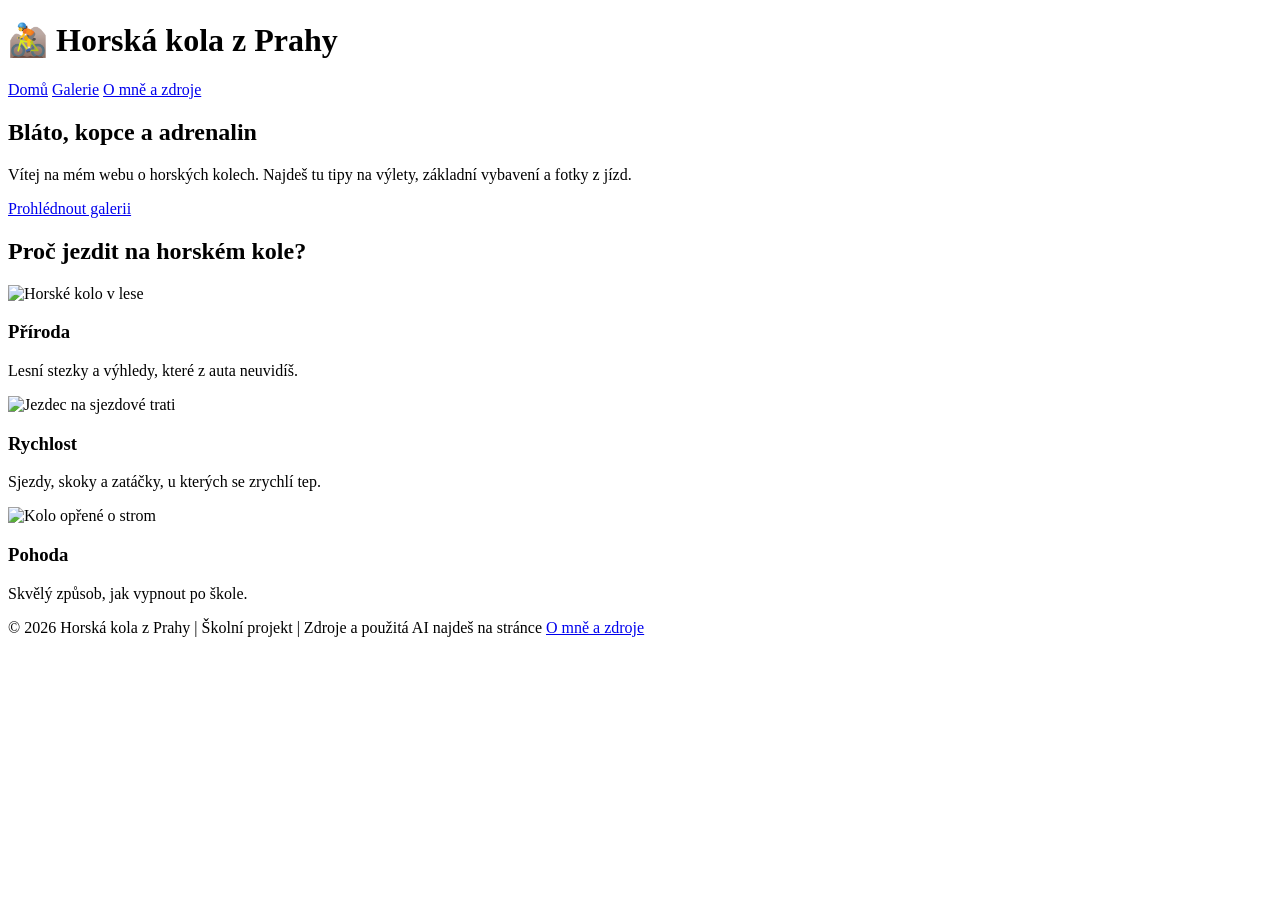
==== index.html @ 3a19416e "Add files via upload" ====
<!DOCTYPE html>
<html lang="cs">
<head>
  <meta charset="UTF-8">
  <meta name="viewport" content="width=device-width, initial-scale=1.0">
  <title>Horská kola z Prahy</title>
  <link rel="stylesheet" href="style.css">
</head>
<body>
  <header>
    <h1>🚵 Horská kola z Prahy</h1>
    <nav>
      <a href="index.html">Domů</a>
      <a href="galerie.html">Galerie</a>
      <a href="o-mne.html">O mně a zdroje</a>
    </nav>
  </header>

  <main>
    <section class="hero">
      <h2>Bláto, kopce a adrenalin</h2>
      <p>Vítej na mém webu o horských kolech. Najdeš tu tipy na výlety, základní vybavení a fotky z jízd.</p>
      <a class="tlacitko" href="galerie.html">Prohlédnout galerii</a>
    </section>

    <section>
      <h2>Proč jezdit na horském kole?</h2>
      <div class="karty">
        <article>
          <img src="kolo1.jpg" alt="Horské kolo v lese">
          <h3>Příroda</h3>
          <p>Lesní stezky a výhledy, které z auta neuvidíš.</p>
        </article>
        <article>
          <img src="kolo2.jpg" alt="Jezdec na sjezdové trati">
          <h3>Rychlost</h3>
          <p>Sjezdy, skoky a zatáčky, u kterých se zrychlí tep.</p>
        </article>
        <article>
          <img src="kolo3.jpg" alt="Kolo opřené o strom">
          <h3>Pohoda</h3>
          <p>Skvělý způsob, jak vypnout po škole.</p>
        </article>
      </div>
    </section>
  </main>

  <footer>
    <p>&copy; 2026 Horská kola z Prahy | Školní projekt | Zdroje a použitá AI najdeš na stránce <a href="o-mne.html#zdroje">O mně a zdroje</a></p>
  </footer>
</body>
</html>
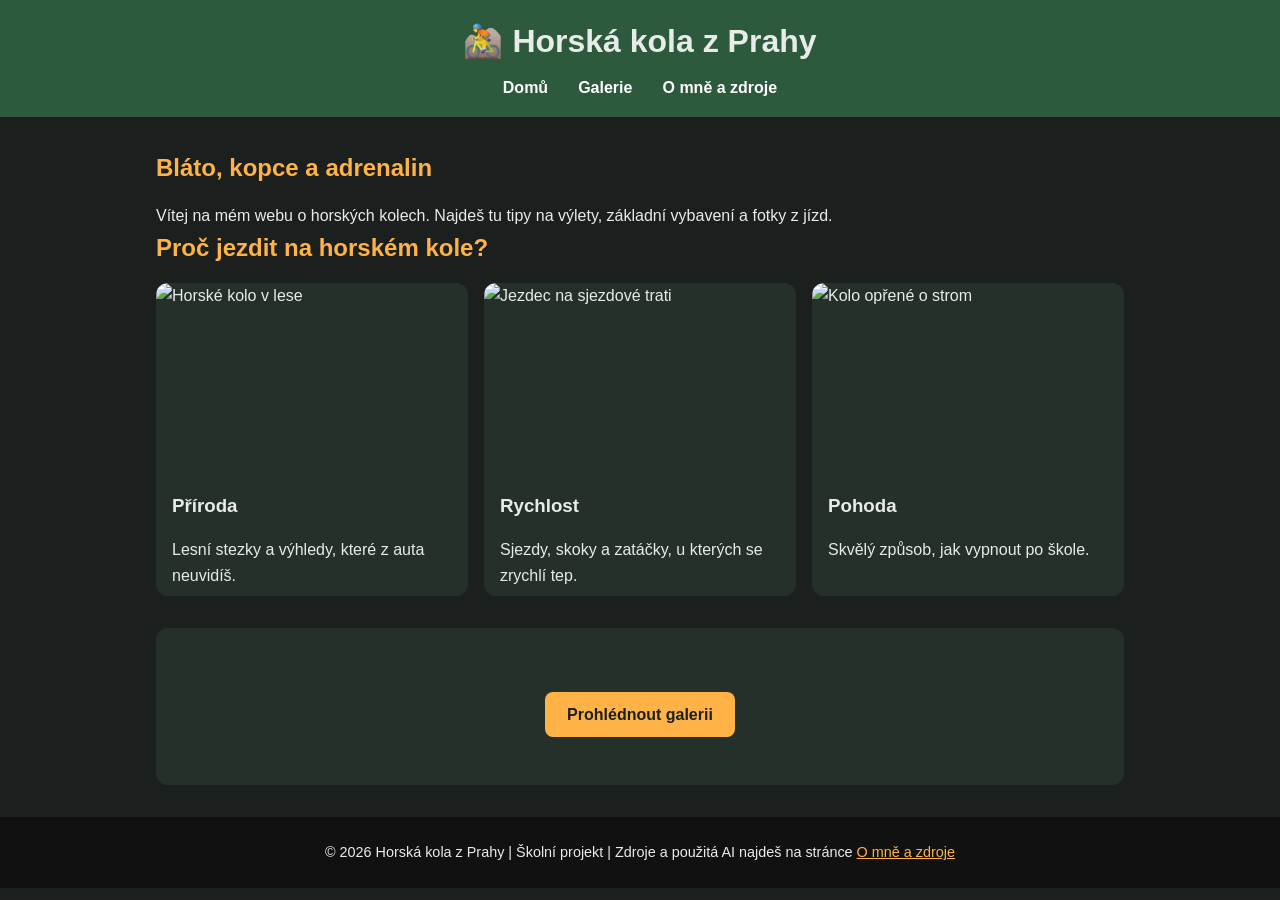
==== commit 4f53360a: "Upravení Indexu" ====
--- a/index.html
+++ b/index.html
@@ -16,34 +16,34 @@
     </nav>
   </header>
 
-  <main>
-    <section class="hero">
-      <h2>Bláto, kopce a adrenalin</h2>
-      <p>Vítej na mém webu o horských kolech. Najdeš tu tipy na výlety, základní vybavení a fotky z jízd.</p>
-      <a class="tlacitko" href="galerie.html">Prohlédnout galerii</a>
-    </section>
+<main>
+  <section>
+     <h2>Bláto, kopce a adrenalin</h2>
+    <p>Vítej na mém webu o horských kolech. Najdeš tu tipy na výlety, základní vybavení a fotky z jízd.</p>
+    <h2>Proč jezdit na horském kole?</h2>
+    <div class="karty">
+      <article>
+        <img src="kolo1.jpg" alt="Horské kolo v lese">
+        <h3>Příroda</h3>
+        <p>Lesní stezky a výhledy, které z auta neuvidíš.</p>
+      </article>
+      <article>
+        <img src="kolo2.jpg" alt="Jezdec na sjezdové trati">
+        <h3>Rychlost</h3>
+        <p>Sjezdy, skoky a zatáčky, u kterých se zrychlí tep.</p>
+      </article>
+      <article>
+        <img src="kolo3.jpg" alt="Kolo opřené o strom">
+        <h3>Pohoda</h3>
+        <p>Skvělý způsob, jak vypnout po škole.</p>
+      </article>
+    </div>
+  </section>
 
-    <section>
-      <h2>Proč jezdit na horském kole?</h2>
-      <div class="karty">
-        <article>
-          <img src="kolo1.jpg" alt="Horské kolo v lese">
-          <h3>Příroda</h3>
-          <p>Lesní stezky a výhledy, které z auta neuvidíš.</p>
-        </article>
-        <article>
-          <img src="kolo2.jpg" alt="Jezdec na sjezdové trati">
-          <h3>Rychlost</h3>
-          <p>Sjezdy, skoky a zatáčky, u kterých se zrychlí tep.</p>
-        </article>
-        <article>
-          <img src="kolo3.jpg" alt="Kolo opřené o strom">
-          <h3>Pohoda</h3>
-          <p>Skvělý způsob, jak vypnout po škole.</p>
-        </article>
-      </div>
-    </section>
-  </main>
+  <section class="hero">
+    <a class="tlacitko" href="galerie.html">Prohlédnout galerii</a>
+  </section>
+</main>
 
   <footer>
     <p>&copy; 2026 Horská kola z Prahy | Školní projekt | Zdroje a použitá AI najdeš na stránce <a href="o-mne.html#zdroje">O mně a zdroje</a></p>
--- a/style.css
+++ b/style.css
@@ -0,0 +1,73 @@
+* { box-sizing: border-box; margin: 0; padding: 0; }
+
+body {
+  font-family: "Segoe UI", Arial, sans-serif;
+  background: #1b1f1d;
+  color: #e8ece9;
+  line-height: 1.6;
+}
+
+header {
+  background: #2d5a3d;
+  padding: 1rem 2rem;
+  text-align: center;
+}
+
+nav { margin-top: 0.5rem; }
+nav a {
+  color: #fff;
+  text-decoration: none;
+  margin: 0 0.8rem;
+  font-weight: 600;
+}
+nav a:hover { color: #ffb347; }
+
+main { max-width: 1000px; margin: 2rem auto; padding: 0 1rem; }
+h2 { margin-bottom: 1rem; color: #ffb347; }
+
+.hero {
+  text-align: center;
+  padding: 3rem 1rem;
+  margin-bottom: 2rem;
+  background: #26302a;
+  border-radius: 12px;
+}
+
+.tlacitko {
+  display: inline-block;
+  margin-top: 1rem;
+  padding: 0.6rem 1.4rem;
+  background: #ffb347;
+  color: #1b1f1d;
+  text-decoration: none;
+  font-weight: 700;
+  border-radius: 8px;
+}
+.tlacitko:hover { background: #ffc872; }
+
+.karty, .galerie {
+  display: grid;
+  grid-template-columns: repeat(auto-fit, minmax(240px, 1fr));
+  gap: 1rem;
+}
+
+article, figure {
+  background: #26302a;
+  border-radius: 12px;
+  overflow: hidden;
+}
+article h3, article p { padding: 0.5rem 1rem; }
+figcaption { padding: 0.6rem 1rem; text-align: center; }
+
+img { width: 100%; height: 200px; object-fit: cover; display: block; }
+
+section { margin-bottom: 2rem; }
+ul { padding-left: 1.5rem; }
+a { color: #ffb347; }
+
+footer {
+  text-align: center;
+  padding: 1.5rem 1rem;
+  background: #111;
+  font-size: 0.9rem;
+}
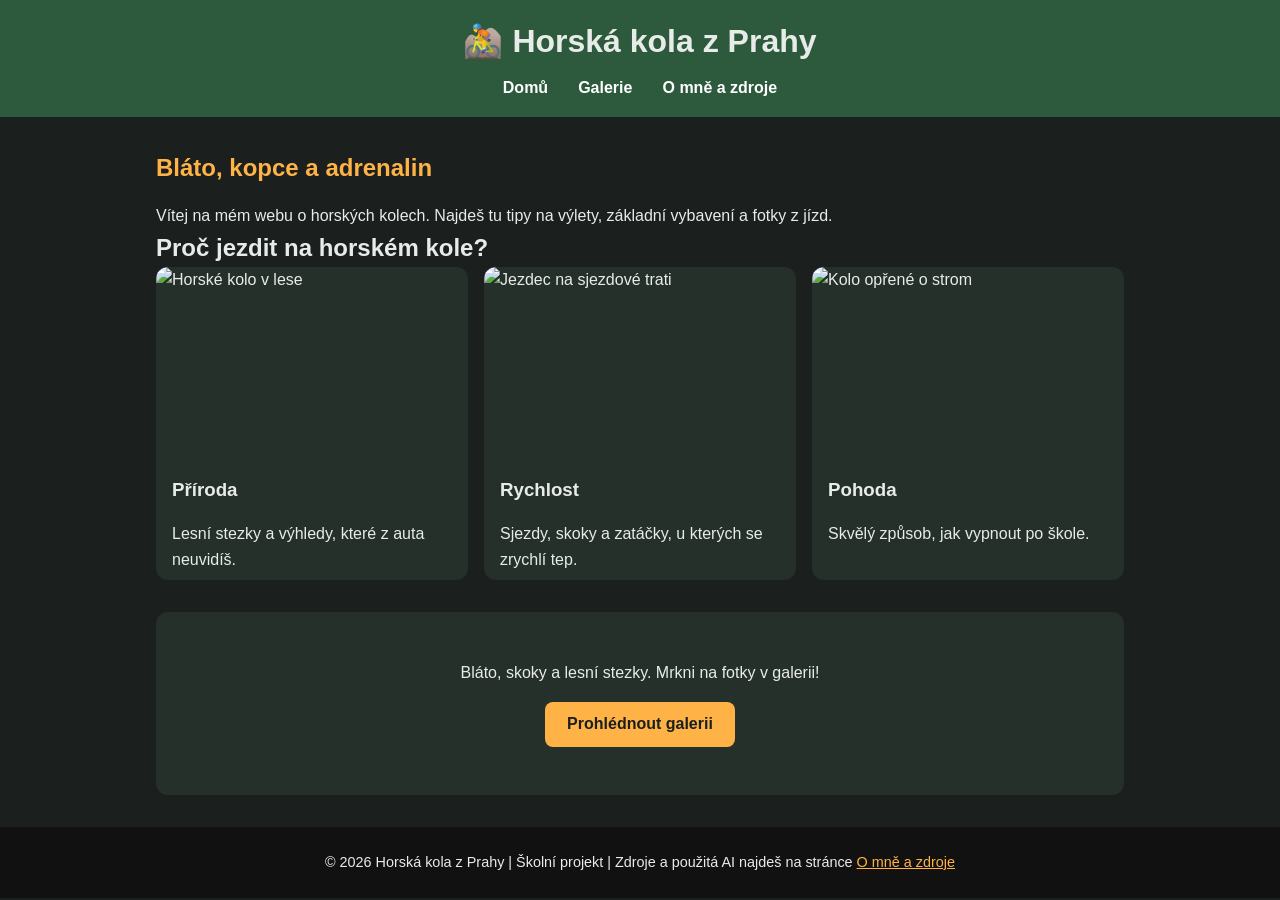
==== commit 649925a2: "Upravení  indexu" ====
--- a/index.html
+++ b/index.html
@@ -16,11 +16,11 @@
     </nav>
   </header>
 
-<main>
+ <main>
   <section>
-     <h2>Bláto, kopce a adrenalin</h2>
+        <h2>Bláto, kopce a adrenalin</h2>
     <p>Vítej na mém webu o horských kolech. Najdeš tu tipy na výlety, základní vybavení a fotky z jízd.</p>
-    <h2>Proč jezdit na horském kole?</h2>
+    <h1>Proč jezdit na horském kole?</h1>
     <div class="karty">
       <article>
         <img src="kolo1.jpg" alt="Horské kolo v lese">
@@ -41,6 +41,7 @@
   </section>
 
   <section class="hero">
+    <p>Bláto, skoky a lesní stezky. Mrkni na fotky v galerii!</p>
     <a class="tlacitko" href="galerie.html">Prohlédnout galerii</a>
   </section>
 </main>
